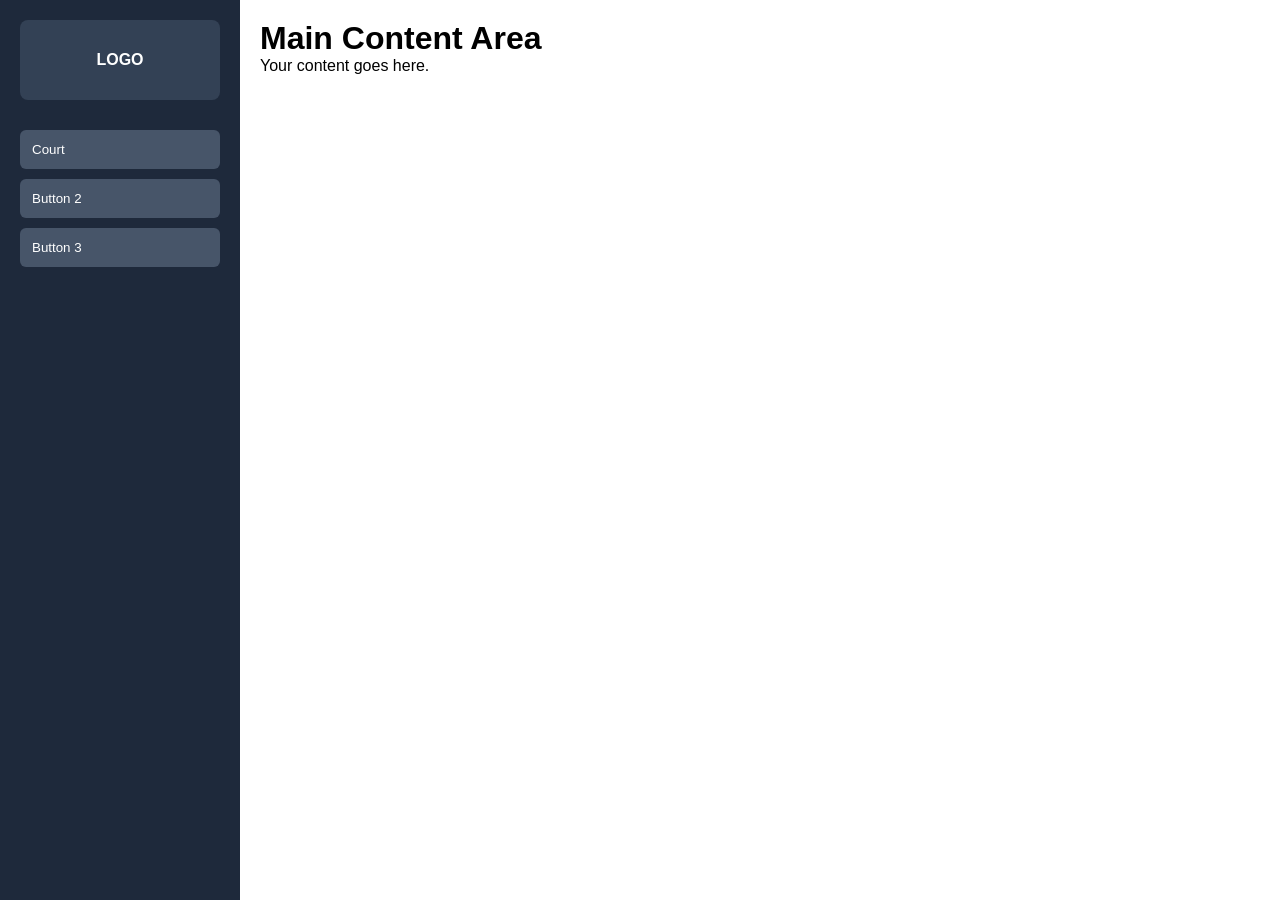
==== index.html @ 46f9a864 "update path 4" ====
<!DOCTYPE html>
<html lang="en">
<head>
  <meta charset="UTF-8">
  <title>Sidebar Layout</title>
  <link rel="stylesheet" href="styles.css">
</head>
<body>

  <div class="sidebar">
    <div class="logo">
      LOGO
    </div>

    <button class="nav-button" onclick="openCourt()">Court</button>
    <button class="nav-button">Button 2</button>
    <button class="nav-button">Button 3</button>
  </div>

  <div class="content">
    <h1>Main Content Area</h1>
    <p>Your content goes here.</p>
  </div>

  <script src="script.js"></script>
</body>
</html>
---- styles.css ----
* {
  margin: 0;
  padding: 0;
  box-sizing: border-box;
  font-family: Arial, sans-serif;
}

body {
  display: flex;
  height: 100vh;
}

/* Sidebar */
.sidebar {
  width: 240px;
  background-color: #1e293b;
  color: white;
  display: flex;
  flex-direction: column;
  padding: 20px;
}

/* Logo placeholder */
.logo {
  height: 80px;
  background-color: #334155;
  display: flex;
  align-items: center;
  justify-content: center;
  margin-bottom: 30px;
  border-radius: 8px;
  font-weight: bold;
}

/* Buttons */
.nav-button {
  padding: 12px;
  margin-bottom: 10px;
  border: none;
  border-radius: 6px;
  background-color: #475569;
  color: white;
  text-align: left;
  cursor: pointer;
  transition: background 0.2s;
}

.nav-button:hover {
  background-color: #64748b;
}

/* Main content */
.content {
  flex: 1;
  padding: 20px;
}
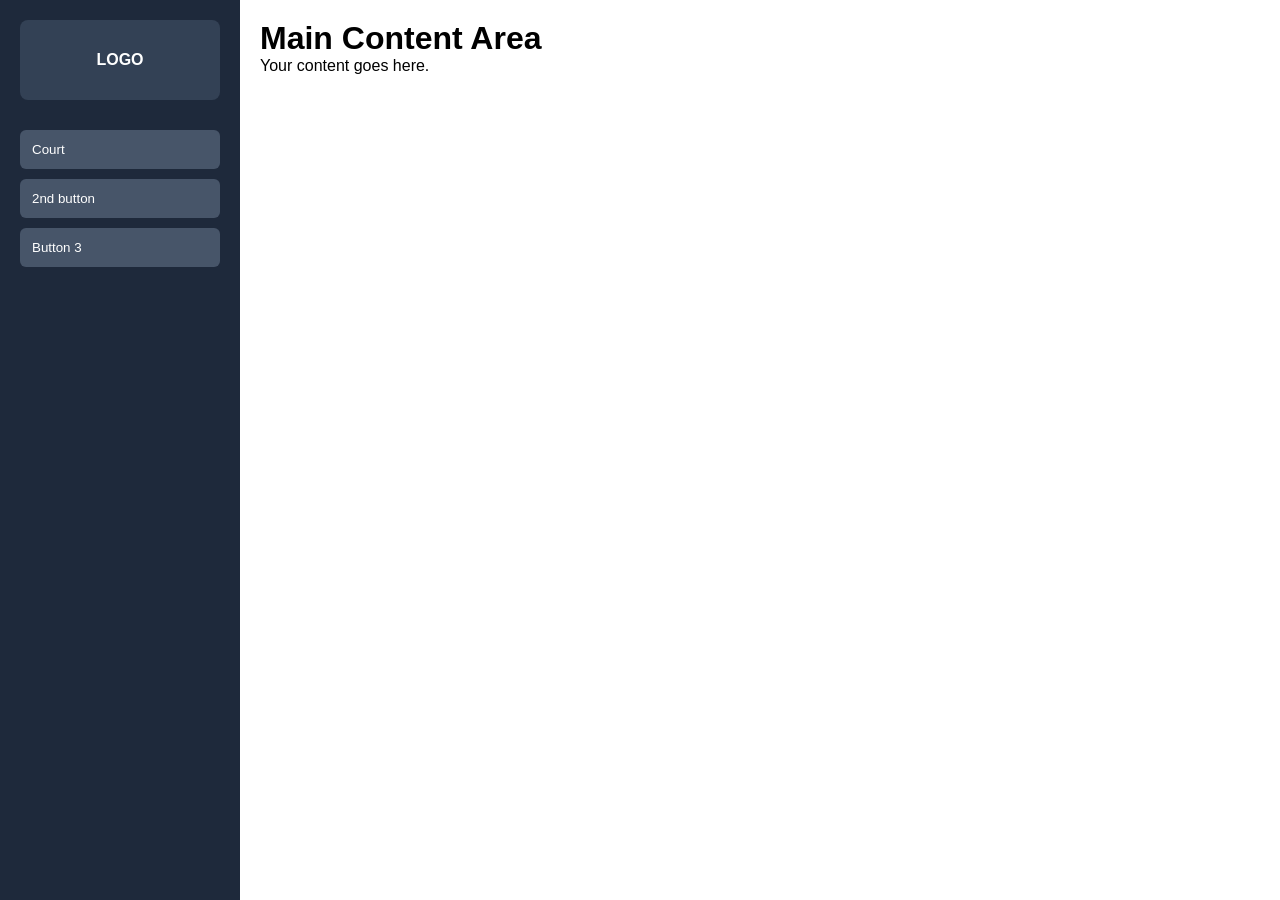
==== commit 2545b18c: "update button title" ====
--- a/index.html
+++ b/index.html
@@ -13,7 +13,7 @@
     </div>
 
     <button class="nav-button" onclick="openCourt()">Court</button>
-    <button class="nav-button">Button 2</button>
+    <button class="nav-button">2nd button</button>
     <button class="nav-button">Button 3</button>
   </div>
 
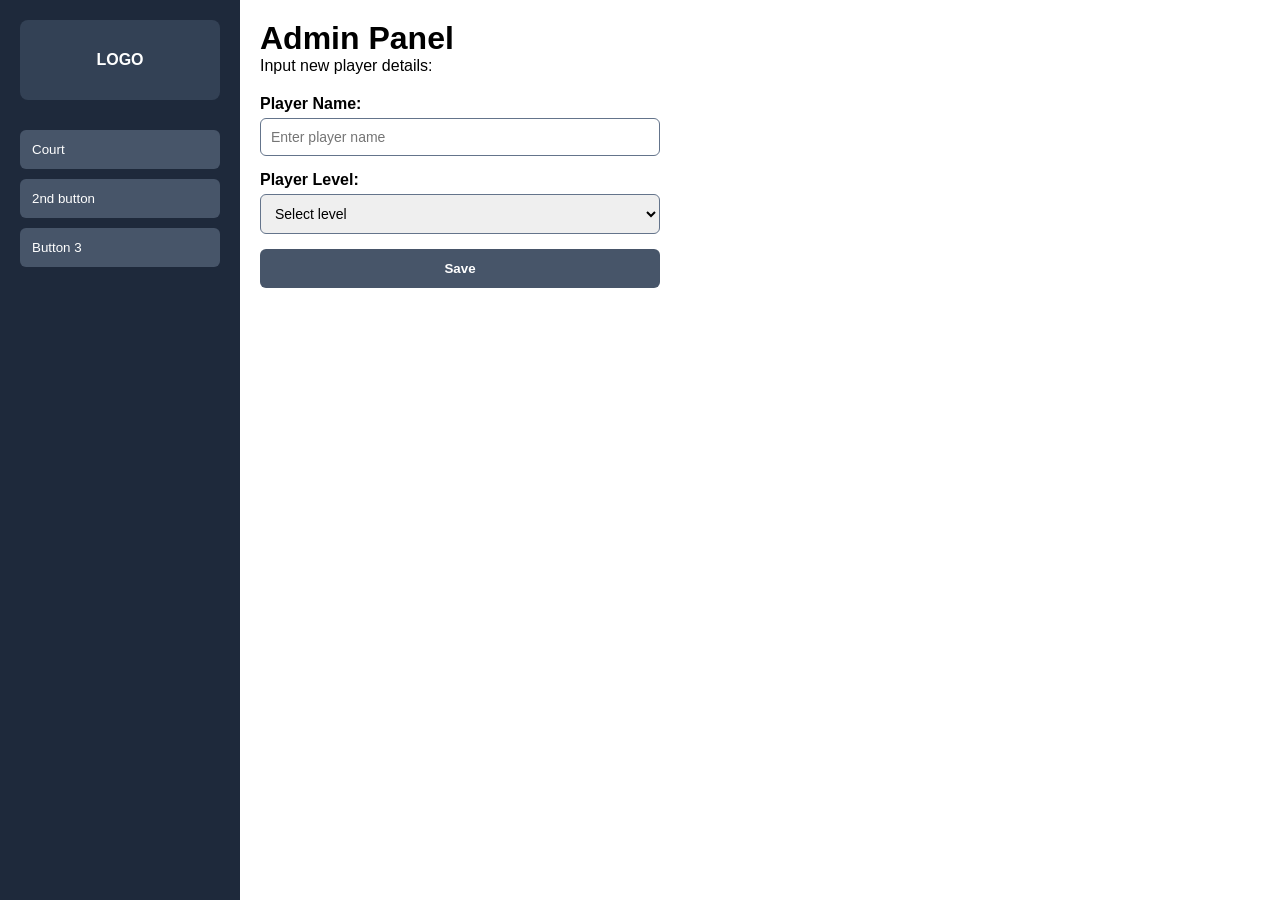
==== commit f26fb8be: "edit main page" ====
--- a/index.html
+++ b/index.html
@@ -18,8 +18,24 @@
   </div>
 
   <div class="content">
-    <h1>Main Content Area</h1>
-    <p>Your content goes here.</p>
+    <h1>Admin Panel</h1>
+    <p>Input new player details:</p>
+
+    <form class="player-form">
+      <label for="player-name">Player Name:</label>
+      <input type="text" id="player-name" placeholder="Enter player name">
+
+      <label for="player-level">Player Level:</label>
+      <select id="player-level">
+        <option value="">Select level</option>
+        <option value="beginner">Beginner</option>
+        <option value="intermediate">Intermediate</option>
+        <option value="advanced">Advanced</option>
+        <option value="pro">Pro</option>
+      </select>
+
+      <button type="button" class="save-button">Save</button>
+    </form>
   </div>
 
   <script src="script.js"></script>
--- a/styles.css
+++ b/styles.css
@@ -53,4 +53,41 @@
 .content {
   flex: 1;
   padding: 20px;
+}
+
+/* Player form */
+.player-form {
+  margin-top: 20px;
+  display: flex;
+  flex-direction: column;
+  max-width: 400px;
+}
+
+.player-form label {
+  margin-bottom: 5px;
+  font-weight: bold;
+}
+
+.player-form input,
+.player-form select {
+  padding: 10px;
+  margin-bottom: 15px;
+  border: 1px solid #64748b;
+  border-radius: 6px;
+  font-size: 14px;
+}
+
+.save-button {
+  padding: 12px;
+  border: none;
+  border-radius: 6px;
+  background-color: #475569;
+  color: white;
+  cursor: pointer;
+  font-weight: bold;
+  transition: background 0.2s;
+}
+
+.save-button:hover {
+  background-color: #64748b;
 }
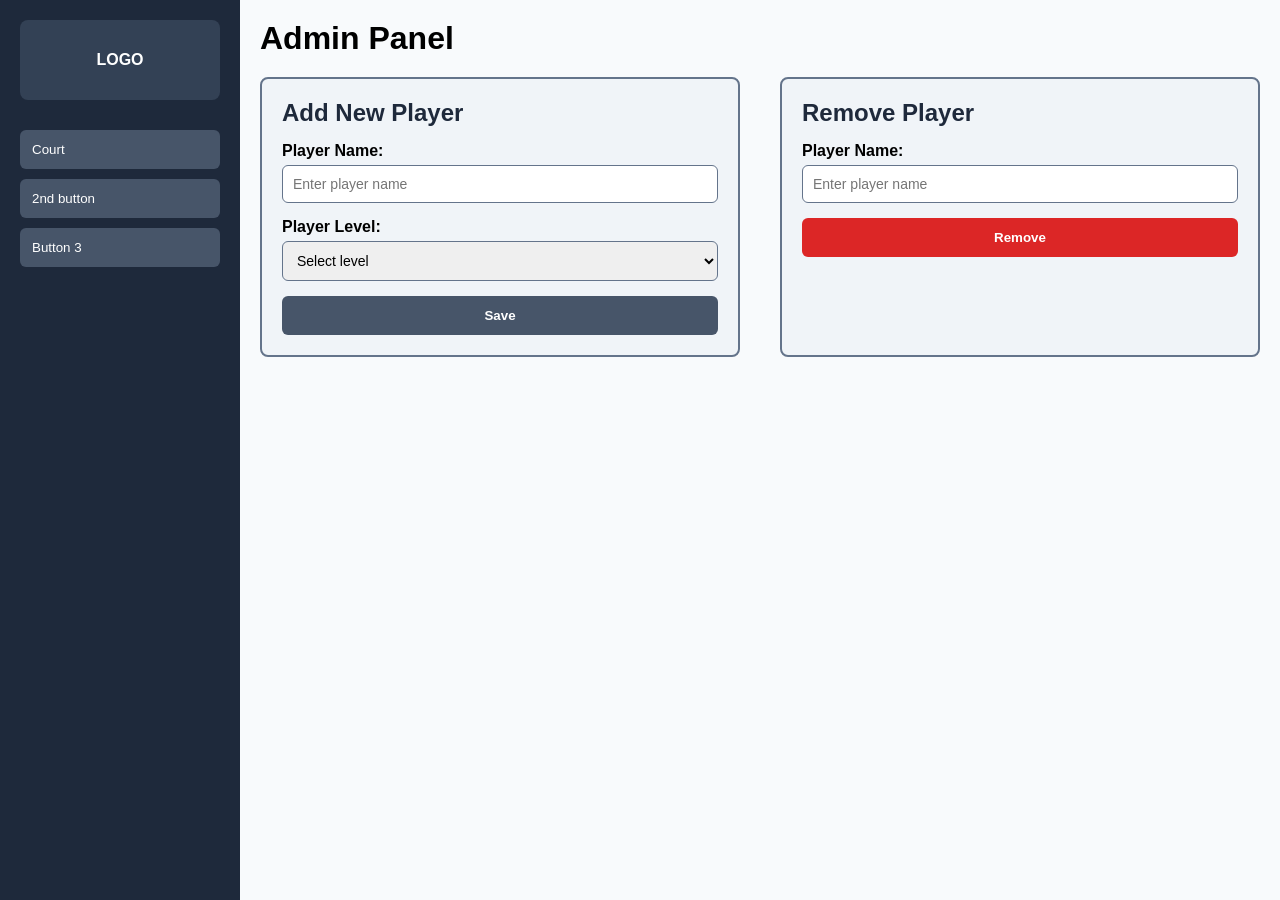
==== commit 84f26830: "edit" ====
--- a/index.html
+++ b/index.html
@@ -2,15 +2,13 @@
 <html lang="en">
 <head>
   <meta charset="UTF-8">
-  <title>Sidebar Layout</title>
+  <title>Admin Panel</title>
   <link rel="stylesheet" href="styles.css">
 </head>
 <body>
 
   <div class="sidebar">
-    <div class="logo">
-      LOGO
-    </div>
+    <div class="logo">LOGO</div>
 
     <button class="nav-button" onclick="openCourt()">Court</button>
     <button class="nav-button">2nd button</button>
@@ -19,25 +17,41 @@
 
   <div class="content">
     <h1>Admin Panel</h1>
-    <p>Input new player details:</p>
 
-    <form class="player-form">
-      <label for="player-name">Player Name:</label>
-      <input type="text" id="player-name" placeholder="Enter player name">
+    <div class="admin-containers">
+      <!-- Add New Player Container (Upper Left) -->
+      <div class="player-container add-player">
+        <h2>Add New Player</h2>
+        <form class="player-form">
+          <label for="player-name">Player Name:</label>
+          <input type="text" id="player-name" placeholder="Enter player name">
 
-      <label for="player-level">Player Level:</label>
-      <select id="player-level">
-        <option value="">Select level</option>
-        <option value="beginner">Beginner</option>
-        <option value="intermediate">Intermediate</option>
-        <option value="advanced">Advanced</option>
-        <option value="pro">Pro</option>
-      </select>
+          <label for="player-level">Player Level:</label>
+          <select id="player-level">
+            <option value="">Select level</option>
+            <option value="beginner">Beginner</option>
+            <option value="intermediate">Intermediate</option>
+            <option value="advanced">Advanced</option>
+            <option value="pro">Pro</option>
+          </select>
 
-      <button type="button" class="save-button">Save</button>
-    </form>
+          <button type="button" class="save-button">Save</button>
+        </form>
+      </div>
+
+      <!-- Remove Player Container (Upper Right) -->
+      <div class="player-container remove-player">
+        <h2>Remove Player</h2>
+        <form class="remove-form">
+          <label for="remove-name">Player Name:</label>
+          <input type="text" id="remove-name" placeholder="Enter player name">
+
+          <button type="button" class="remove-button">Remove</button>
+        </form>
+      </div>
+    </div>
+
   </div>
 
-  <script src="script.js"></script>
 </body>
 </html>
--- a/styles.css
+++ b/styles.css
@@ -8,6 +8,7 @@
 body {
   display: flex;
   height: 100vh;
+  background-color: #f8fafc;
 }
 
 /* Sidebar */
@@ -20,7 +21,6 @@
   padding: 20px;
 }
 
-/* Logo placeholder */
 .logo {
   height: 80px;
   background-color: #334155;
@@ -32,7 +32,7 @@
   font-weight: bold;
 }
 
-/* Buttons */
+/* Sidebar buttons */
 .nav-button {
   padding: 12px;
   margin-bottom: 10px;
@@ -53,23 +53,48 @@
 .content {
   flex: 1;
   padding: 20px;
+  display: flex;
+  flex-direction: column;
 }
 
-/* Player form */
-.player-form {
+/* Containers wrapper */
+.admin-containers {
+  display: flex;
+  justify-content: space-between; /* left and right */
   margin-top: 20px;
+}
+
+/* Player container (Add/Remove) */
+.player-container {
+  background-color: #f0f4f8;
+  padding: 20px;
+  border: 2px solid #64748b; /* outline */
+  border-radius: 8px;
+  width: 48%; /* side by side */
+}
+
+/* Headings */
+.player-container h2 {
+  margin-bottom: 15px;
+  color: #1e293b;
+}
+
+/* Forms */
+.player-form,
+.remove-form {
   display: flex;
   flex-direction: column;
-  max-width: 400px;
 }
 
-.player-form label {
+.player-form label,
+.remove-form label {
   margin-bottom: 5px;
   font-weight: bold;
 }
 
 .player-form input,
-.player-form select {
+.player-form select,
+.remove-form input {
   padding: 10px;
   margin-bottom: 15px;
   border: 1px solid #64748b;
@@ -77,6 +102,7 @@
   font-size: 14px;
 }
 
+/* Buttons */
 .save-button {
   padding: 12px;
   border: none;
@@ -90,4 +116,19 @@
 
 .save-button:hover {
   background-color: #64748b;
+}
+
+.remove-button {
+  padding: 12px;
+  border: none;
+  border-radius: 6px;
+  background-color: #dc2626;
+  color: white;
+  cursor: pointer;
+  font-weight: bold;
+  transition: background 0.2s;
+}
+
+.remove-button:hover {
+  background-color: #b91c1c;
 }
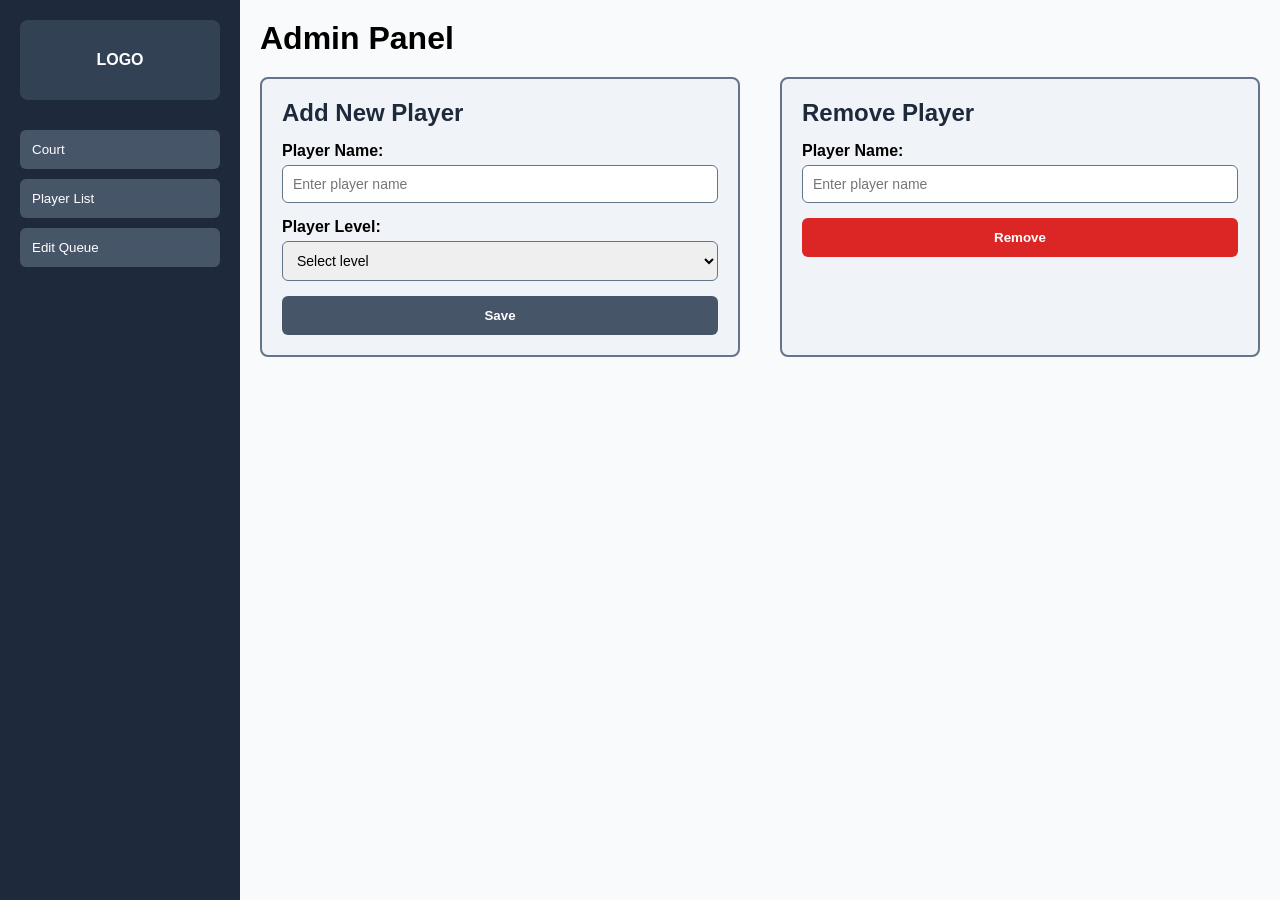
==== commit 6aa63e74: "edit" ====
--- a/index.html
+++ b/index.html
@@ -11,8 +11,8 @@
     <div class="logo">LOGO</div>
 
     <button class="nav-button" onclick="openCourt()">Court</button>
-    <button class="nav-button">2nd button</button>
-    <button class="nav-button">Button 3</button>
+    <button class="nav-button">Player List</button>
+    <button class="nav-button">Edit Queue</button>
   </div>
 
   <div class="content">
@@ -53,5 +53,6 @@
 
   </div>
 
+  <script src="script.js"></script>
 </body>
 </html>
